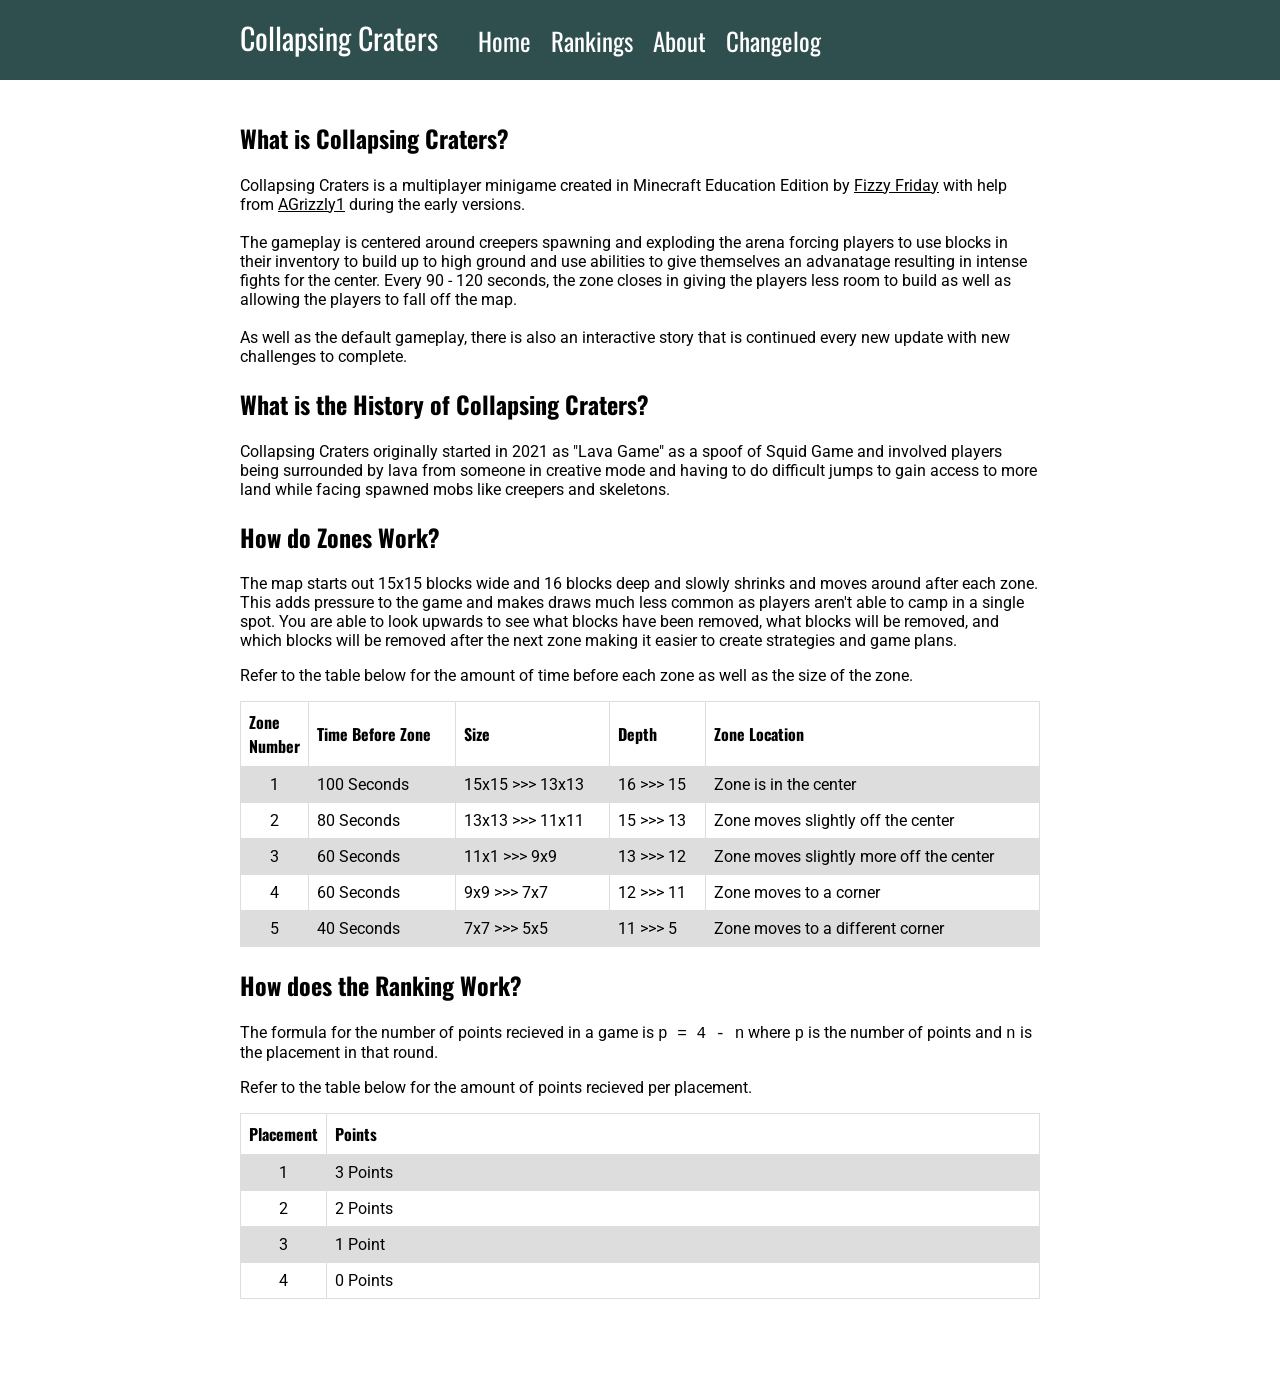
==== about.html @ 5ad8df88 "Overhaul" ====
<!DOCTYPE html>
<html>
    <head>
        <title>Collapsing Craters</title>
        <link rel="stylesheet" href="style.css">
        <meta charset="utf-8">
    </head>
    <body>
        <nav>
            <div class="content">
                <a href="index.html">Collapsing Craters</a>
                <a href="index.html">Home</a>
                <a href="rankings.html">Rankings</a>
                <a href="about.html">About</a>
                <a href="changelog.html">Changelog</a>
            </div>
        </nav>
        <section class="content">
            <h1>What is Collapsing Craters?</h1>
            <p>
                Collapsing Craters is a multiplayer minigame created in Minecraft Education Edition by <a target="_blank" href="https://www.youtube.com/channel/UC-Xo9YwMBSVpMODkhqtrOug">Fizzy Friday</a> with help from <a target="_blank" href="">AGrizzly1</a> during the early versions.
                <br>
                <br>
                The gameplay is centered around creepers spawning and exploding the arena forcing 
                players to use blocks in their inventory to build up to high ground and use abilities
                to give themselves an advanatage resulting in intense fights for the center. 
                Every 90 - 120 seconds, the zone closes in giving the players less room to build as 
                well as allowing the players to fall off the map.
                <br>
                <br>
                As well as the default gameplay, there is also an interactive story that is 
                continued every new update with new challenges to complete.
            </p>
            <h1>What is the History of Collapsing Craters?</h1>
            <p>
                Collapsing Craters originally started in 2021 as "Lava Game" as a spoof of Squid Game and involved players being surrounded by lava from someone in creative mode
                and having to do difficult jumps to gain access to more land while facing spawned mobs like creepers and skeletons.
            </p>
            <h1>How do Zones Work?</h1>
            <p>
                The map starts out 15x15 blocks wide and 16 blocks deep and slowly shrinks and moves around after each zone.
                This adds pressure to the game and makes draws much less common as players aren't able to camp in a single spot.
                You are able to look upwards to see what blocks have been removed, what blocks will be removed, 
                and which blocks will be removed after the next zone making it easier to create strategies and game plans.
            </p>
            <p>Refer to the table below for the amount of time before each zone as well as the size of the zone.</p>
            <table>
                <tr>
                    <th class="small">Zone Number</th>
                    <th>Time Before Zone</th>
                    <th>Size</th>
                    <th>Depth</th>
                    <th>Zone Location</th>
                </tr>
                <tr>
                    <td>1</td>
                    <td>100 Seconds</td>
                    <td>15x15 >>> 13x13</td>
                    <td>16 >>> 15</td>
                    <td>Zone is in the center</td>
                </tr>
                <tr>
                    <td>2</td>
                    <td>80 Seconds</td>
                    <td>13x13 >>> 11x11</td>
                    <td>15 >>> 13</td>
                    <td>Zone moves slightly off the center</td>
                </tr>
                <tr>
                    <td>3</td>
                    <td>60 Seconds</td>
                    <td>11x1 >>> 9x9</td>
                    <td>13 >>> 12</td>
                    <td>Zone moves slightly more off the center</td>
                </tr>
                <tr>
                    <td>4</td>
                    <td>60 Seconds</td>
                    <td>9x9 >>> 7x7</td>
                    <td>12 >>> 11</td>
                    <td>Zone moves to a corner</td>
                </tr>
                <tr>
                    <td>5</td>
                    <td>40 Seconds</td>
                    <td>7x7 >>> 5x5</td>
                    <td>11 >>> 5</td>
                    <td>Zone moves to a different corner</td>
                </tr>
            </table>
            <h1>How does the Ranking Work?</h1>
            <p>
                The formula for the number of points recieved in a game is 
                <code>p = 4 - n</code> where <code>p</code> is the number of points and 
                <code>n</code> is the placement in that round.
            </p>
            <p>Refer to the table below for the amount of points recieved per placement.</p>
            <table>
                <tr>
                    <th class="small">Placement</th>
                    <th>Points</th>
                </tr>
                <tr>
                    <td>1</td>
                    <td>3 Points</td>
                </tr>
                <tr>
                    <td>2</td>
                    <td>2 Points</td>
                </tr>
                <tr>
                    <td>3</td>
                    <td>1 Point</td>
                </tr>
                <tr>
                    <td>4</td>
                    <td>0 Points</td>
                </tr>
            </table>
        </section>
    </body>
</html>
---- style.css ----
@import url(https://fonts.googleapis.com/css?family=Oswald);
@import url(https://fonts.googleapis.com/css?family=Roboto);

body {
    margin: 0px;
}

.content {
    max-width: 800px;
    margin: 0px auto;
}

section.content {
    padding: 20px 20px 100px 20px;
}

h1, h2, h3, h4, h5, h6, th {
    font-family: Oswald, sans-serif;
}

p, li, td {
    font-family: Roboto, sans-serif;
}

code {
    font-size: 16px;
}

nav {
    width: 100%;
    background-color: darkslategrey;
    padding: 15px 0px;
}

nav > div {
    display: flex;
    align-items: center;
    padding: 0px 20px;
}

a {
    color: black;
}

section > ul {
    padding-bottom: 50px;
}

nav > div > a {
    display: inline-block;
    font-size: 25px;
    font-family: Oswald, sans-serif;
    text-decoration: none;
    color: white;
    margin-right: 20px;
}

nav > div > a:first-child {
    font-size: 30px;
    margin-right: 40px;
    margin-bottom: 5px;
}

nav > div > a:last-child {
    margin-right: 0px;
}

table {
    border-collapse: collapse;
    width: 100%;
}

th.small {
    width: 0px;
}

td, th {
    border: 1px solid #dddddd;
    text-align: left;
    padding: 8px;
}

tr:nth-child(even) {
    background-color: #dddddd;
}

td:first-child {
    text-align: center;
}

.last-games {
    display: flex;
}

.game-info {
    padding: 0px 40px;
    margin: 0px 20px 20px 0px;
    border: solid 2px lightgrey;
    flex: 1;
}

.game-info:last-child {
    margin: 0px 0px 20px 0px;
}

@media only screen and (max-width: 700px) {
    .last-games {
        display: block;
    }
    .game-info {
        margin: 20px 0px 20px 0px;
    }
}
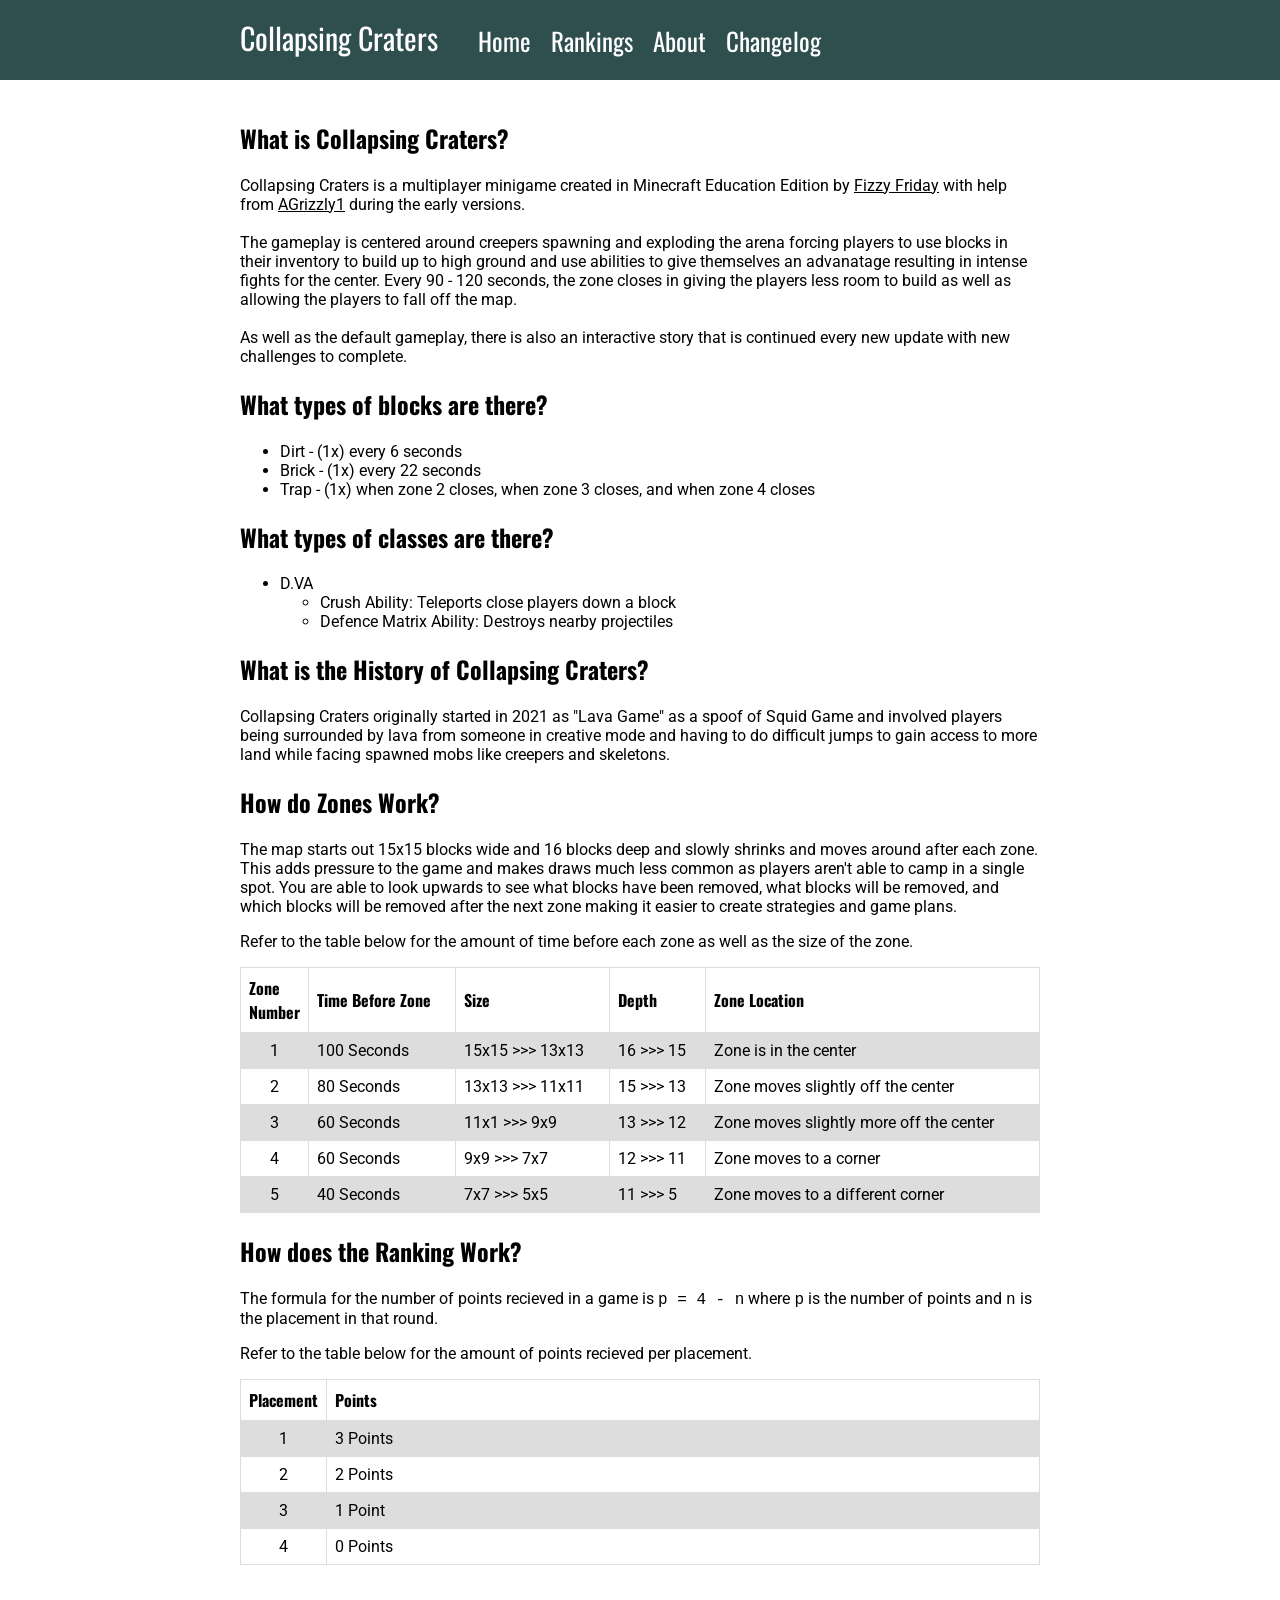
==== commit 533f5811: "Update" ====
--- a/about.html
+++ b/about.html
@@ -31,6 +31,20 @@
                 As well as the default gameplay, there is also an interactive story that is 
                 continued every new update with new challenges to complete.
             </p>
+            <h1>What types of blocks are there?</h1>
+            <ul>
+                <li>Dirt - (1x) every 6 seconds</li>
+                <li>Brick - (1x) every 22 seconds</li>
+                <li>Trap - (1x) when zone 2 closes, when zone 3 closes, and when zone 4 closes</li>
+            </ul>
+            <h1>What types of classes are there?</h1>
+            <ul>
+                <li>D.VA</li>
+                <ul>
+                    <li>Crush Ability: Teleports close players down a block</li>
+                    <li>Defence Matrix Ability: Destroys nearby projectiles</li>
+                </ul>
+            </ul>
             <h1>What is the History of Collapsing Craters?</h1>
             <p>
                 Collapsing Craters originally started in 2021 as "Lava Game" as a spoof of Squid Game and involved players being surrounded by lava from someone in creative mode
--- a/style.css
+++ b/style.css
@@ -42,8 +42,8 @@
     color: black;
 }
 
-section > ul {
-    padding-bottom: 50px;
+.changelog > section > ul {
+    padding-bottom: 25px;
 }
 
 nav > div > a {
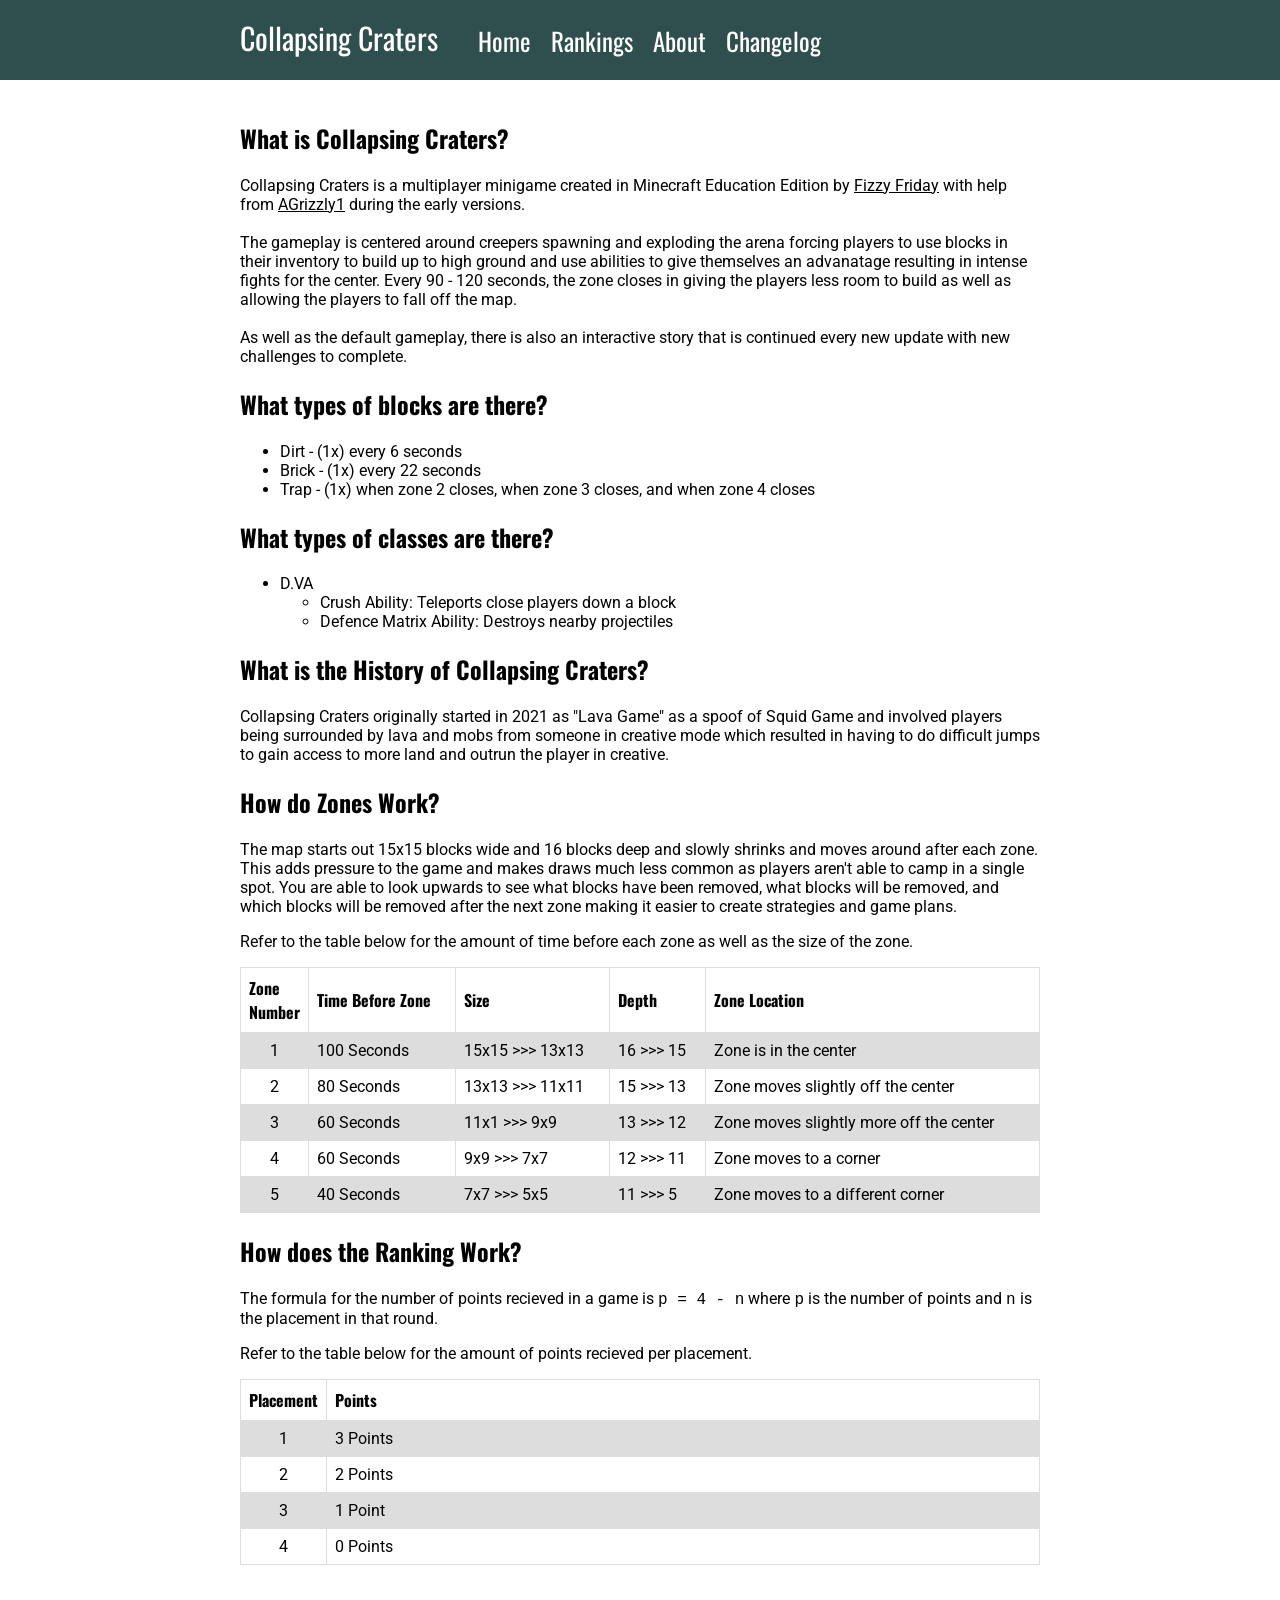
==== commit 31b71370: "Updated Changelog" ====
--- a/about.html
+++ b/about.html
@@ -47,8 +47,8 @@
             </ul>
             <h1>What is the History of Collapsing Craters?</h1>
             <p>
-                Collapsing Craters originally started in 2021 as "Lava Game" as a spoof of Squid Game and involved players being surrounded by lava from someone in creative mode
-                and having to do difficult jumps to gain access to more land while facing spawned mobs like creepers and skeletons.
+                Collapsing Craters originally started in 2021 as "Lava Game" as a spoof of Squid Game and involved players being surrounded by lava and mobs from someone in creative mode
+                which resulted in having to do difficult jumps to gain access to more land and outrun the player in creative.
             </p>
             <h1>How do Zones Work?</h1>
             <p>
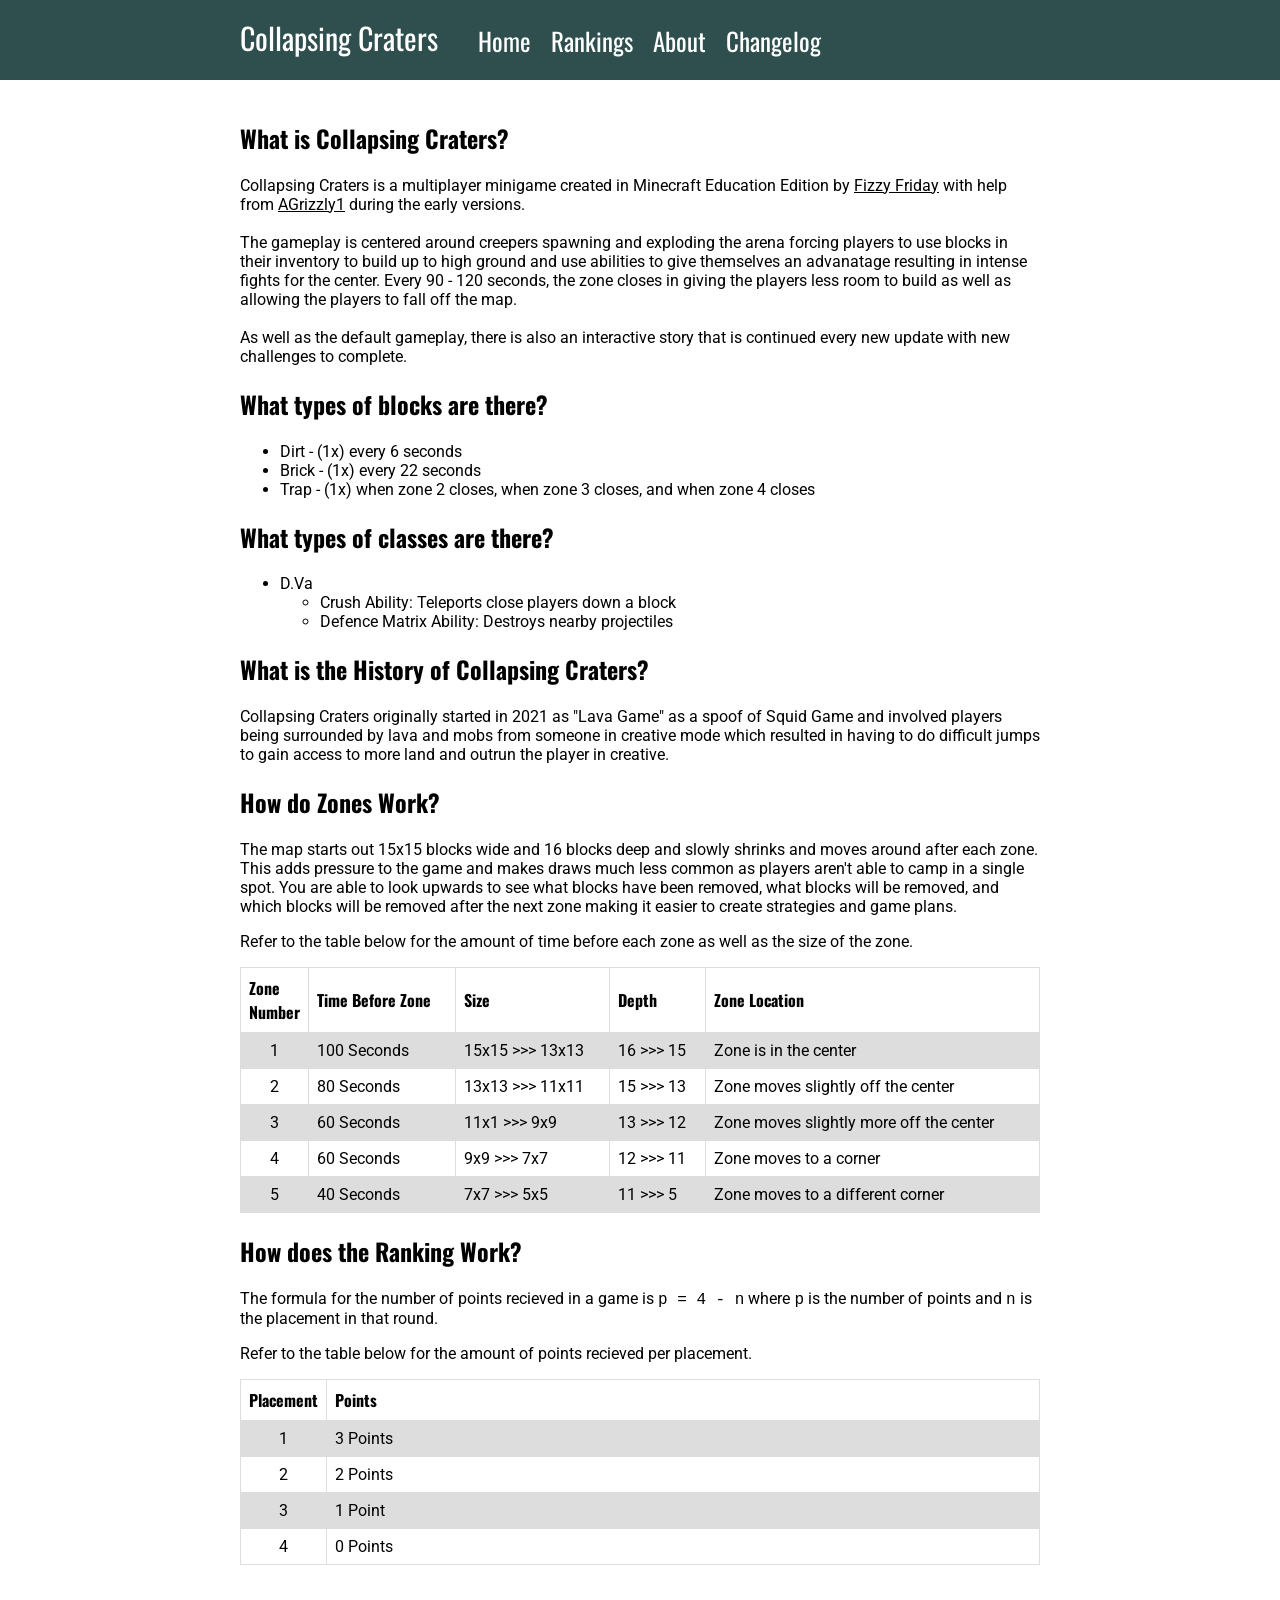
==== commit 6955cf68: "Update" ====
--- a/about.html
+++ b/about.html
@@ -39,7 +39,7 @@
             </ul>
             <h1>What types of classes are there?</h1>
             <ul>
-                <li>D.VA</li>
+                <li>D.Va</li>
                 <ul>
                     <li>Crush Ability: Teleports close players down a block</li>
                     <li>Defence Matrix Ability: Destroys nearby projectiles</li>
--- a/style.css
+++ b/style.css
@@ -18,7 +18,7 @@
     font-family: Oswald, sans-serif;
 }
 
-p, li, td {
+p, li, td, i, b {
     font-family: Roboto, sans-serif;
 }
 
